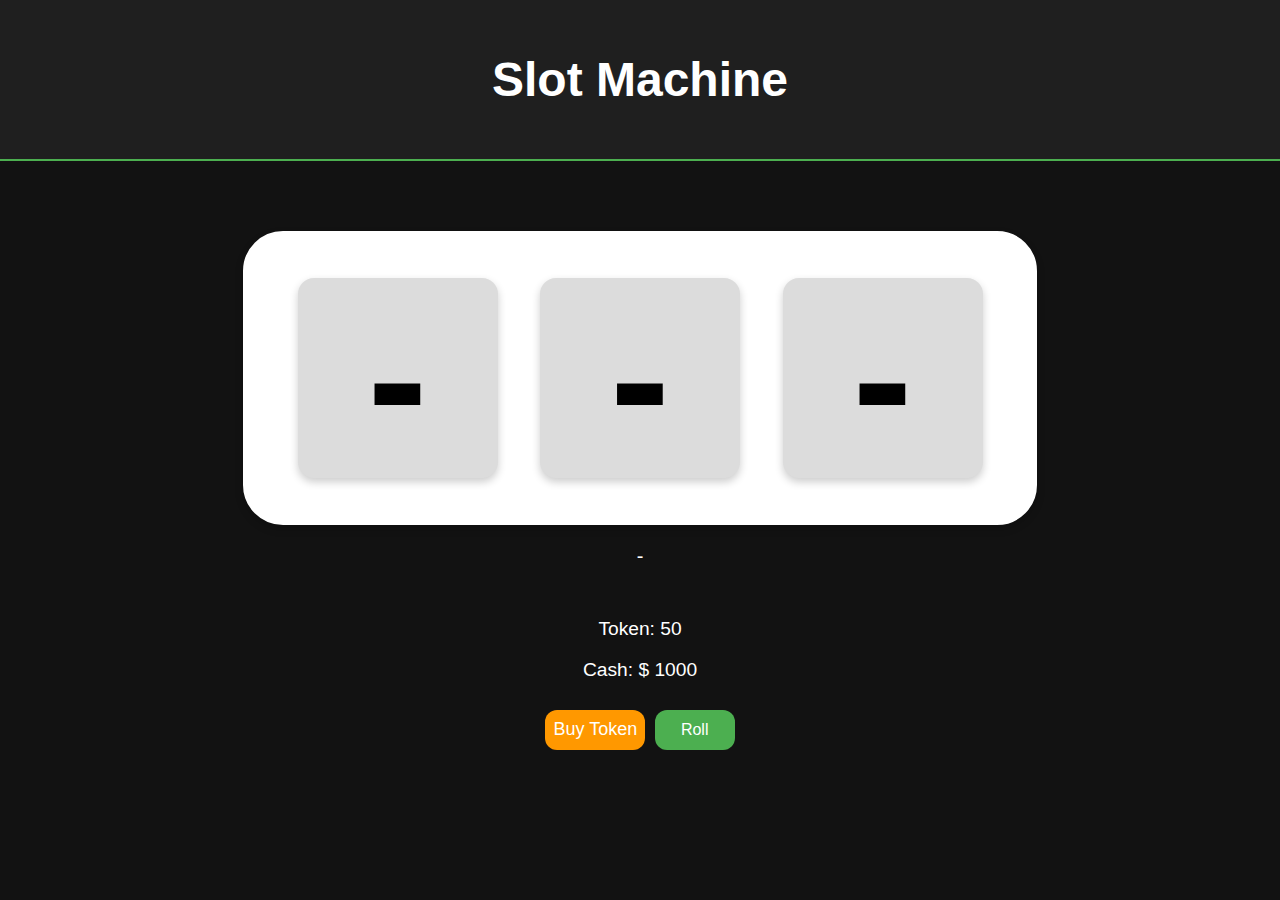
==== index.html @ 085f0a01 "v1 finished" ====
<!DOCTYPE html>
<html lang="en">
<head>
    <meta charset="UTF-8">
    <meta name="viewport" content="width=device-width, initial-scale=1.0">
    <title>Slot Machine</title>
    <link rel="stylesheet" href="style.css">
</head>
<body>
    <header>
        <h1>Slot Machine</h1>
    </header>

    <main>

        <div class="roll">
            <div class="square">
                <p id="num1">-</p>
            </div>
            <div class="square">
                <p id="num2">-</p>
            </div>
            <div class="square">
                <p id="num3">-</p>
            </div>
        </div>            
        
        <div class="textbox">
            <p id="text">-</p>
        </div>

        <div class="stats">
            <p>Token: <span class="token" id="token">-</span></p>
            <p>Cash: $ <span class="money" id="money">-</span></p>
            <div class="buttons">
                <button id="buyToken">Buy Token</button>
                <button id="rollBtn">Roll</button>

            </div>
        </div>
    </main>
    <script src="./logic.js"></script>
</body>
</html>
---- style.css ----
body {
    background-color: #121212;
    color: #ffffff;
    font-family: 'Segoe UI', Tahoma, Geneva, Verdana, sans-serif;
    margin: 0;
    padding: 0;
    font-size: 18px; /* Increased font size */
}

header {
    display: flex;
    align-items: center;
    justify-content: center;
    padding: 20px;
    background-color: #1f1f1f;
    border-bottom: 2px solid #4CAF50;
    font-size: 24px; /* Increased font size */
}

main {
    display: flex;
    align-items: center;
    justify-content: center;
    flex-direction: column;
    padding: 20px;
    font-size: 20px; /* Increased font size */
}

.roll {
    display: flex;
    align-items: center;
    justify-content: space-evenly;
    color: #000000;
    background-color: #ffffff;
    margin-top: 50px;
    width: 80%;
    max-width: 750px;
    height: 250px;
    border: 2px solid #ffffff;
    border-radius: 40px;
    padding: 20px;
    box-shadow: 0 4px 8px rgba(0, 0, 0, 0.2);
    font-size: 22px; /* Increased font size */
}

.square {
    display: flex;
    align-items: center;
    justify-content: center;
    width: 200px;
    height: 200px;
    background-color: #dcdcdc;
    margin: 0 10px;
    font-size: 180px; /* Increased font size */
    font-weight: bolder;
    border-radius: 16px;
    box-shadow: 0 4px 8px rgba(0, 0, 0, 0.2);
}

.stats {
    font-size: 1.2rem; /* Increased font size */
    width: 100%;
    text-align: center;
    margin-top: 10px;
}

.stats #rollBtn {
    width: 80px;
    height: 40px;
    background-color: #4CAF50;
    border: none;
    color: #ffffff;
    text-align: center;
    text-decoration: none;
    display: inline-block;
    font-size: 16px; /* Increased font size */
    margin: 4px 2px;
    cursor: pointer;
    border-radius: 12px;
    transition-duration: 0.4s;
}

.stats #rollBtn:hover {
    background-color: #ffffff;
    color: #000000;
    border: 2px solid #4CAF50;
}

#buyToken {
    width: 100px;
    height: 40px;
    background-color: #ff9800;
    border: none;
    color: #ffffff;
    text-align: center;
    text-decoration: none;
    display: inline-block;
    font-size: 18px;
    margin: 10px 2px;
    cursor: pointer;
    border-radius: 12px;
    transition-duration: 0.4s;
}

#buyToken:hover {
    background-color: #ffffff;
    color: #ff9800;
    border: 2px solid #ff9800;
}
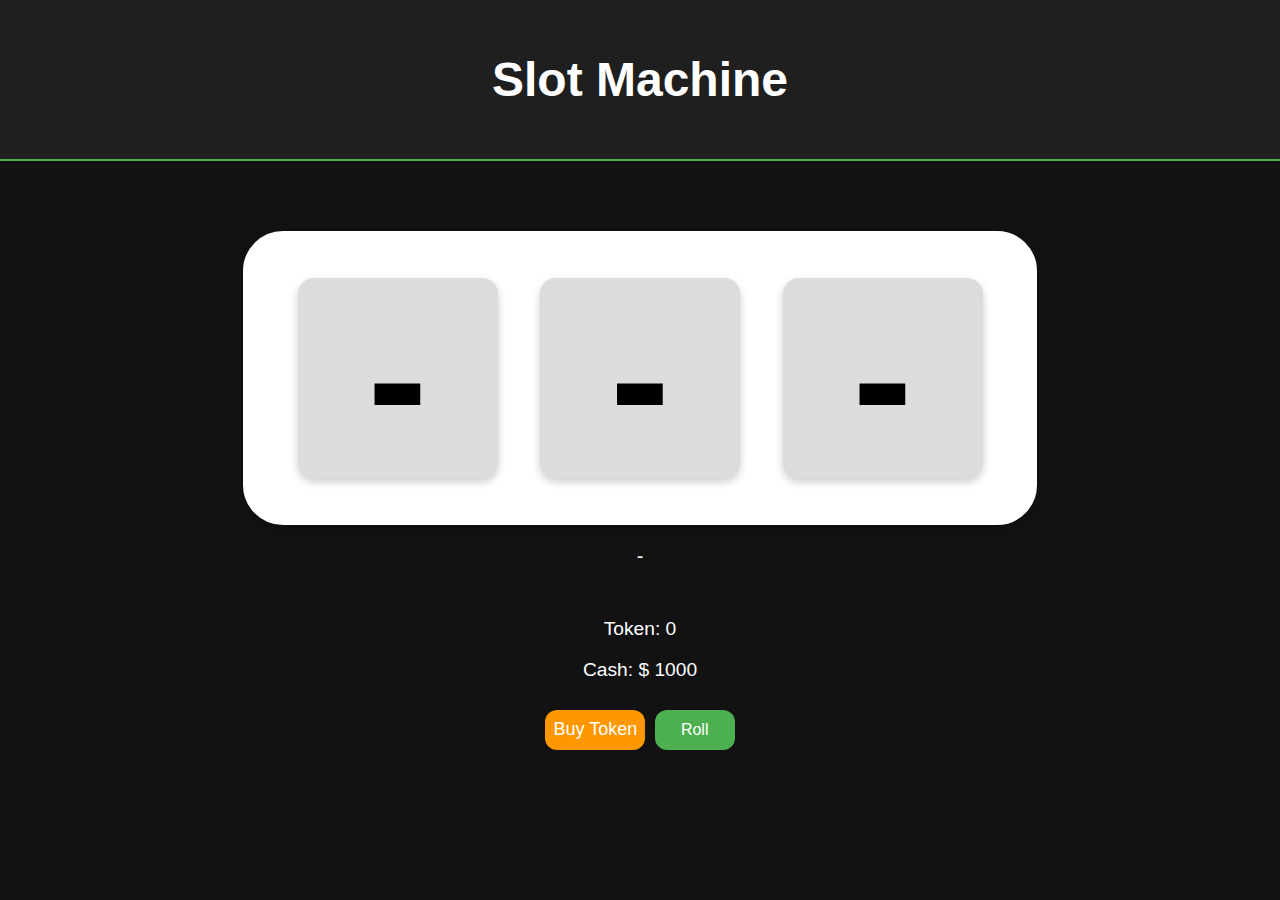
==== commit 42c2a28e: "Added start menu" ====
--- a/index.html
+++ b/index.html
@@ -4,7 +4,7 @@
     <meta charset="UTF-8">
     <meta name="viewport" content="width=device-width, initial-scale=1.0">
     <title>Slot Machine</title>
-    <link rel="stylesheet" href="style.css">
+    <link rel="stylesheet" href="./index.style.css">
 </head>
 <body>
     <header>
@@ -12,7 +12,6 @@
     </header>
 
     <main>
-
         <div class="roll">
             <div class="square">
                 <p id="num1">-</p>
--- a/index.style.css
+++ b/index.style.css
@@ -0,0 +1,109 @@
+body {
+    background-color: #121212;
+    color: #ffffff;
+    font-family: 'Segoe UI', Tahoma, Geneva, Verdana, sans-serif;
+    margin: 0;
+    padding: 0;
+    font-size: 18px;
+}
+
+header {
+    display: flex;
+    align-items: center;
+    justify-content: center;
+    padding: 20px;
+    background-color: #1f1f1f;
+    border-bottom: 2px solid #4CAF50;
+    font-size: 24px;
+}
+
+main {
+    display: flex;
+    align-items: center;
+    justify-content: center;
+    flex-direction: column;
+    padding: 20px;
+    font-size: 20px;
+}
+
+.roll {
+    display: flex;
+    align-items: center;
+    justify-content: space-evenly;
+    color: #000000;
+    background-color: #ffffff;
+    margin-top: 50px;
+    width: 80%;
+    max-width: 750px;
+    height: 250px;
+    border: 2px solid #ffffff;
+    border-radius: 40px;
+    padding: 20px;
+    box-shadow: 0 4px 8px rgba(0, 0, 0, 0.2);
+    font-size: 22px;
+}
+
+.square {
+    display: flex;
+    align-items: center;
+    justify-content: center;
+    width: 200px;
+    height: 200px;
+    background-color: #dcdcdc;
+    margin: 0 10px;
+    font-size: 180px;
+    font-weight: bolder;
+    border-radius: 16px;
+    box-shadow: 0 4px 8px rgba(0, 0, 0, 0.2);
+}
+
+.stats {
+    font-size: 1.2rem;
+    width: 100%;
+    text-align: center;
+    margin-top: 10px;
+}
+
+.stats #rollBtn {
+    width: 80px;
+    height: 40px;
+    background-color: #4CAF50;
+    border: none;
+    color: #ffffff;
+    text-align: center;
+    text-decoration: none;
+    display: inline-block;
+    font-size: 16px;
+    margin: 4px 2px;
+    cursor: pointer;
+    border-radius: 12px;
+    transition-duration: 0.4s;
+}
+
+.stats #rollBtn:hover {
+    background-color: #ffffff;
+    color: #000000;
+    border: 2px solid #4CAF50;
+}
+
+#buyToken {
+    width: 100px;
+    height: 40px;
+    background-color: #ff9800;
+    border: none;
+    color: #ffffff;
+    text-align: center;
+    text-decoration: none;
+    display: inline-block;
+    font-size: 18px;
+    margin: 10px 2px;
+    cursor: pointer;
+    border-radius: 12px;
+    transition-duration: 0.4s;
+}
+
+#buyToken:hover {
+    background-color: #ffffff;
+    color: #ff9800;
+    border: 2px solid #ff9800;
+}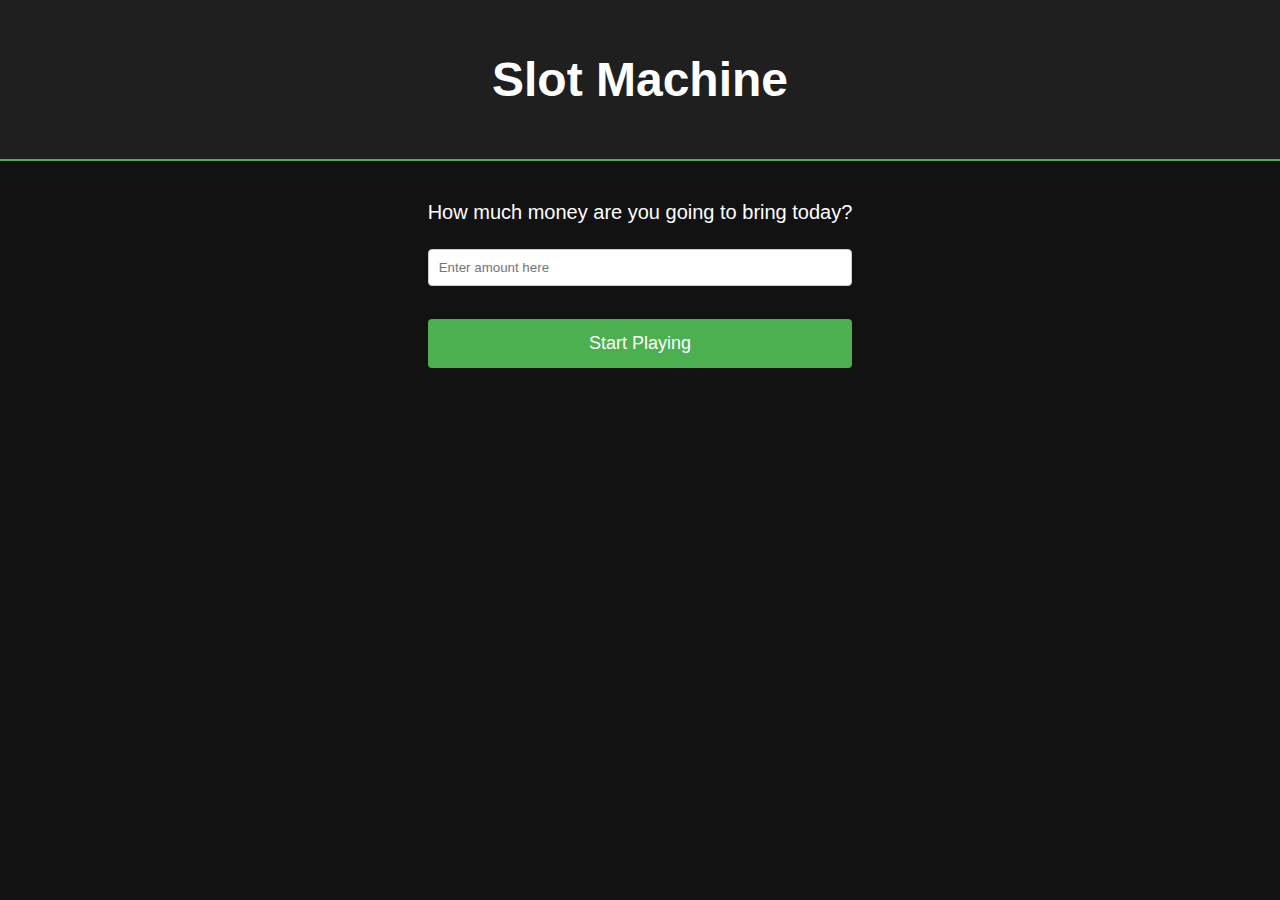
==== commit 446cf824: "changed file names" ====
--- a/index.html
+++ b/index.html
@@ -10,34 +10,13 @@
     <header>
         <h1>Slot Machine</h1>
     </header>
+    <main>
+        <form action="play.html">
+            <label for="startMoney">How much money are you going to bring today?</label>
+            <input type="text" id="startMoney" name="startMoney" required placeholder="Enter amount here">
+            <button id="playBtn" type="submit">Start Playing</button>
+        </form>
+    </main>
 
-    <main>
-        <div class="roll">
-            <div class="square">
-                <p id="num1">-</p>
-            </div>
-            <div class="square">
-                <p id="num2">-</p>
-            </div>
-            <div class="square">
-                <p id="num3">-</p>
-            </div>
-        </div>            
-        
-        <div class="textbox">
-            <p id="text">-</p>
-        </div>
-
-        <div class="stats">
-            <p>Token: <span class="token" id="token">-</span></p>
-            <p>Cash: $ <span class="money" id="money">-</span></p>
-            <div class="buttons">
-                <button id="buyToken">Buy Token</button>
-                <button id="rollBtn">Roll</button>
-
-            </div>
-        </div>
-    </main>
-    <script src="./logic.js"></script>
 </body>
 </html>--- a/index.style.css
+++ b/index.style.css
@@ -26,84 +26,37 @@
     font-size: 20px;
 }
 
-.roll {
-    display: flex;
-    align-items: center;
-    justify-content: space-evenly;
-    color: #000000;
-    background-color: #ffffff;
-    margin-top: 50px;
-    width: 80%;
-    max-width: 750px;
-    height: 250px;
-    border: 2px solid #ffffff;
-    border-radius: 40px;
-    padding: 20px;
-    box-shadow: 0 4px 8px rgba(0, 0, 0, 0.2);
-    font-size: 22px;
-}
-
-.square {
+form {
     display: flex;
     align-items: center;
     justify-content: center;
-    width: 200px;
-    height: 200px;
-    background-color: #dcdcdc;
-    margin: 0 10px;
-    font-size: 180px;
-    font-weight: bolder;
-    border-radius: 16px;
-    box-shadow: 0 4px 8px rgba(0, 0, 0, 0.2);
+    flex-direction: column;
+    padding: 20px;
+    font-size: 20px;
+    gap: 20px;
 }
 
-.stats {
-    font-size: 1.2rem;
+form input{
     width: 100%;
-    text-align: center;
-    margin-top: 10px;
+    padding: 10px;
+    margin: 5px 0;
+    border: 1px solid #ccc;
+    border-radius: 4px;
+    box-sizing: border-box;
 }
 
-.stats #rollBtn {
-    width: 80px;
-    height: 40px;
+form button {
+    width: 100%;
     background-color: #4CAF50;
+    color: white;
+    padding: 14px 20px;
+    margin: 8px 0;
     border: none;
-    color: #ffffff;
-    text-align: center;
-    text-decoration: none;
-    display: inline-block;
-    font-size: 16px;
-    margin: 4px 2px;
+    border-radius: 4px;
     cursor: pointer;
-    border-radius: 12px;
-    transition-duration: 0.4s;
+    font-size: 18px;
 }
 
-.stats #rollBtn:hover {
-    background-color: #ffffff;
-    color: #000000;
-    border: 2px solid #4CAF50;
-}
-
-#buyToken {
-    width: 100px;
-    height: 40px;
-    background-color: #ff9800;
-    border: none;
-    color: #ffffff;
-    text-align: center;
-    text-decoration: none;
-    display: inline-block;
-    font-size: 18px;
-    margin: 10px 2px;
-    cursor: pointer;
-    border-radius: 12px;
-    transition-duration: 0.4s;
-}
-
-#buyToken:hover {
-    background-color: #ffffff;
-    color: #ff9800;
-    border: 2px solid #ff9800;
+form button:hover {
+    background-color: #45a049;
 }